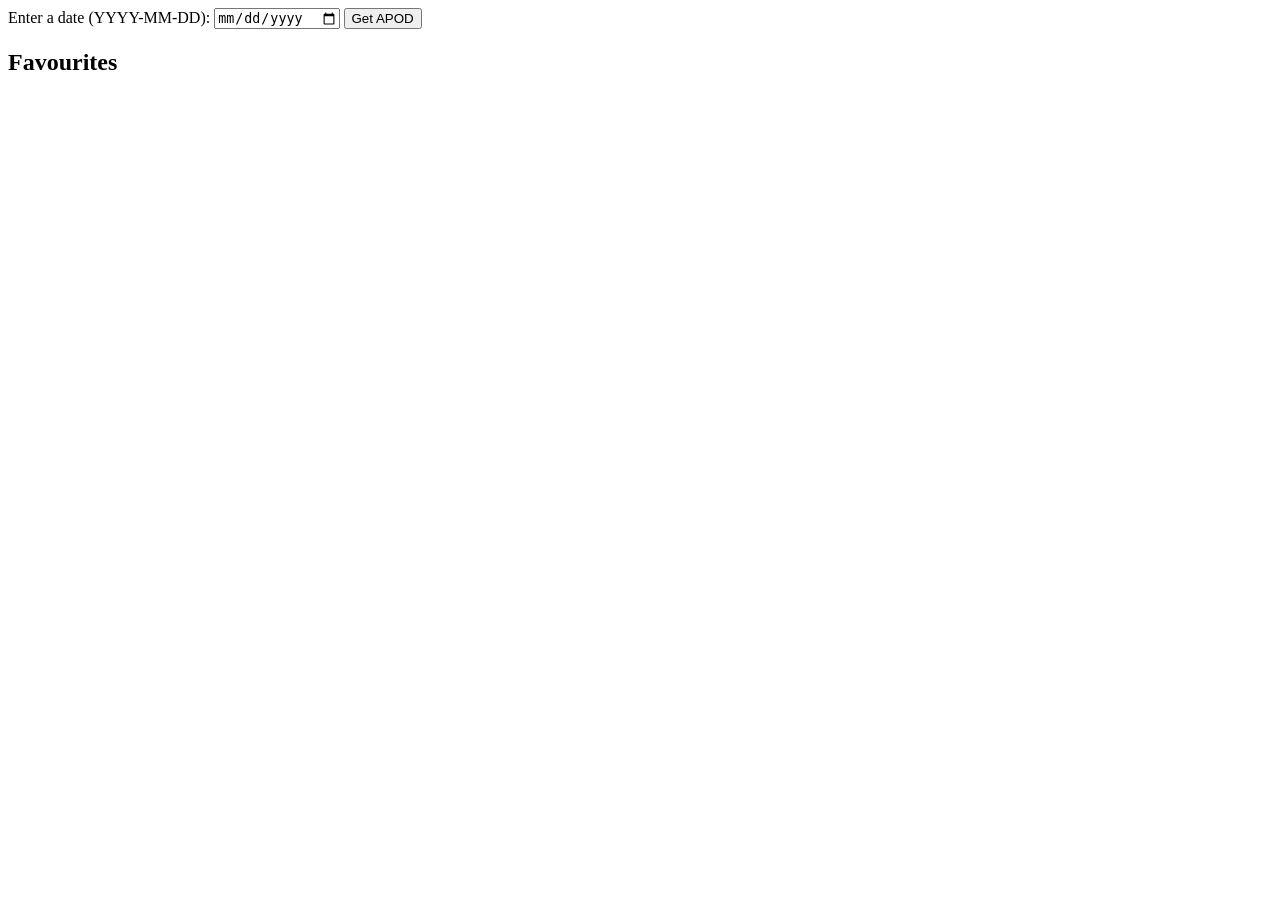
==== index.html @ 4c97408c "Add files via upload" ====
<!DOCTYPE html>
<html lang="en">
<head>
    <meta charset="UTF-8">
    <meta name="viewport" content="width=device-width, initial-scale=1.0">
    <title>APOD Search</title>
    <link rel="stylesheet" href="style.css">
</head>
<body>
    <div class="container">
        <form id="apod-form">
            <label for="date">Enter a date (YYYY-MM-DD):</label>
            <input type="date" id="date" name="date" required>
            <button type="submit">Get APOD</button>
        </form>
        <div id="apod-container"></div>
        <h2>Favourites</h2>
        <div id="favourites-container"></div>
    </div>
    <script src="script.js"></script>
</body>
</html>
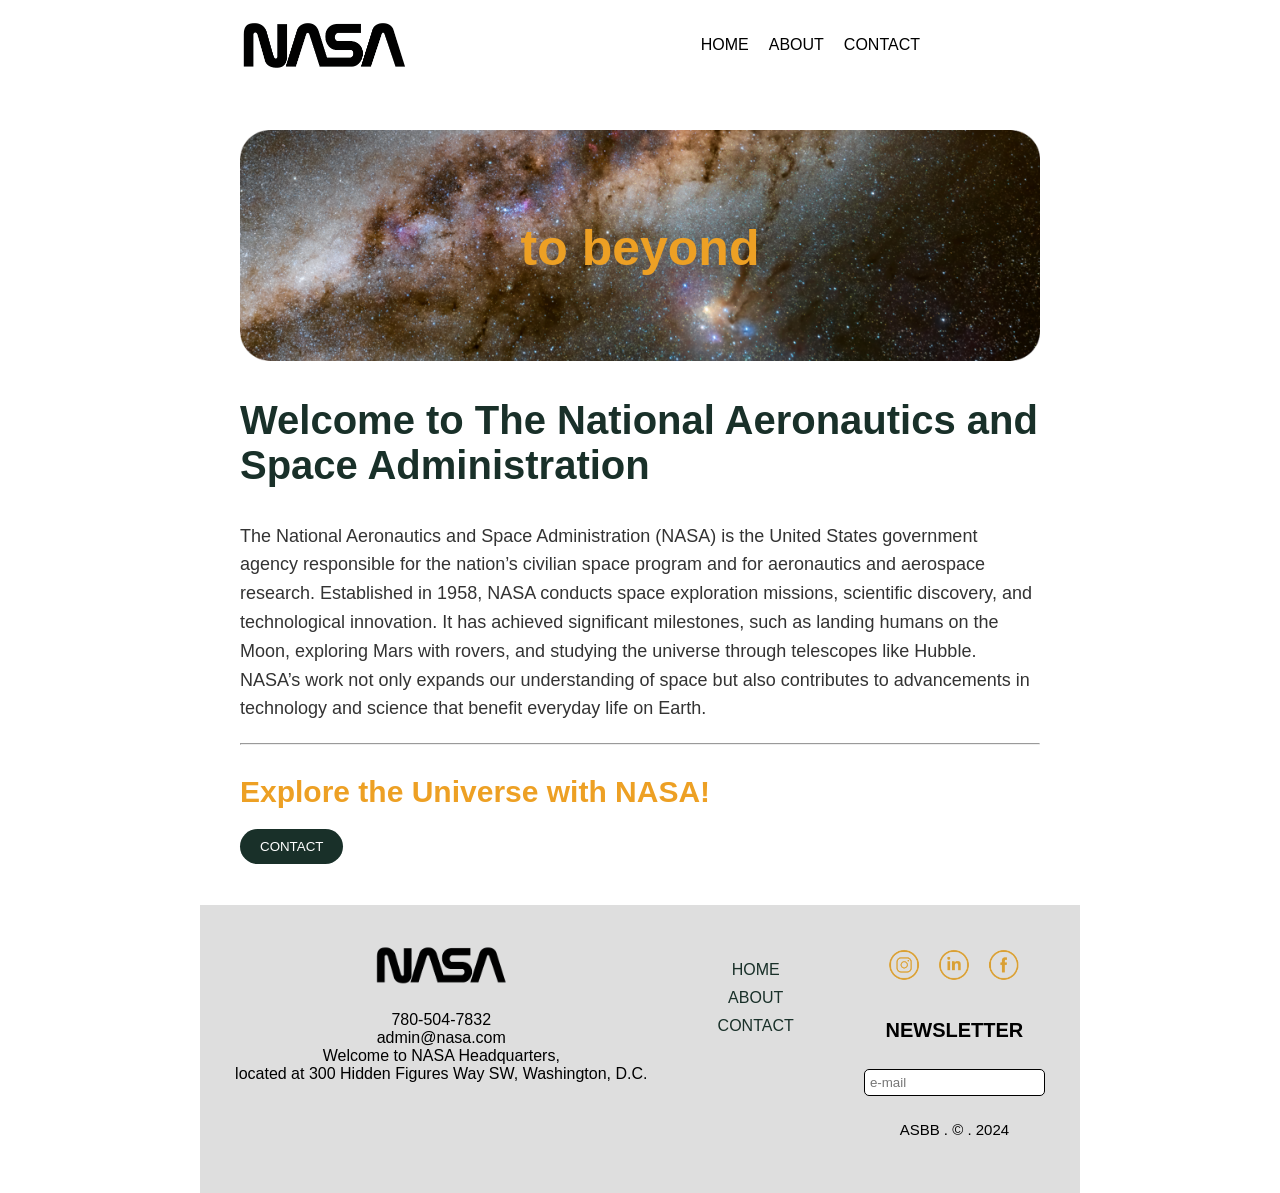
==== commit 7162d5d1: "Capstone part 3 Here are rthe files of Capstone part 3 project." ====
--- a/index.html
+++ b/index.html
@@ -1,22 +1,59 @@
-<!DOCTYPE html>
-<html lang="en">
-<head>
-    <meta charset="UTF-8">
-    <meta name="viewport" content="width=device-width, initial-scale=1.0">
-    <title>APOD Search</title>
-    <link rel="stylesheet" href="style.css">
-</head>
-<body>
-    <div class="container">
-        <form id="apod-form">
-            <label for="date">Enter a date (YYYY-MM-DD):</label>
-            <input type="date" id="date" name="date" required>
-            <button type="submit">Get APOD</button>
-        </form>
-        <div id="apod-container"></div>
-        <h2>Favourites</h2>
-        <div id="favourites-container"></div>
-    </div>
-    <script src="script.js"></script>
-</body>
-</html>+<!DOCTYPE html>
+<html lang="en">
+<head>
+    <meta charset="UTF-8">
+    <meta name="viewport" content="width=device-width, initial-scale=1.0">
+    <title>NASA - Home</title>
+    <link rel="stylesheet" href="css/styles.css">
+</head>
+<body>
+    <header>
+        <img src="images/Nasa_Logo.png" alt="NASA Logo" class="logo">
+        <nav>
+            <ul>
+                <li><a href="index.html">HOME</a></li>
+                <li><a href="about.html">ABOUT</a></li>
+                <li><a href="contact.html">CONTACT</a></li>
+            </ul>
+        </nav>
+    </header>
+    <main>
+        <section class="banner">
+            <img src="images/Nasa_Home.png" alt="NASA Banner">
+            <h1>to beyond</h1>
+        </section>
+        <section class="content">
+            <h2>Welcome to The National Aeronautics and Space Administration</h2>
+            <p>The National Aeronautics and Space Administration (NASA) is the United States government agency responsible for the nation’s civilian space program and for aeronautics and aerospace research. Established in 1958, NASA conducts space exploration missions, scientific discovery, and technological innovation. It has achieved significant milestones, such as landing humans on the Moon, exploring Mars with rovers, and studying the universe through telescopes like Hubble. NASA’s work not only expands our understanding of space but also contributes to advancements in technology and science that benefit everyday life on Earth.</p>
+            <hr>
+            <h3>Explore the Universe with NASA!</h3>
+            <button onclick="location.href='contact.html'">CONTACT</button>
+        </section>
+    </main>
+    <footer>
+        <div class="footer-column">
+            <img src="images/Nasa_Logo.png" alt="NASA Logo" class="logo-footer">
+            <p>780-504-7832<br>admin@nasa.com<br>Welcome to NASA Headquarters, <br>
+                located at 300 Hidden Figures Way SW, Washington, D.C.</p>
+        </div>
+        <div class="footer-column">
+            <ul>
+                <li><a href="index.html">HOME</a></li>
+                <li><a href="about.html">ABOUT</a></li>
+                <li><a href="contact.html">CONTACT</a></li>
+            </ul>
+        </div>
+        <div class="footer-column">
+            <div class="social-icons">
+                <a href="https://www.instagram.com/nasa/"><img src="images/Instagram.png" alt="Instagram"></a>
+                <a href="https://www.linkedin.com/company/nasa/"><img src="images/Linkedin.png" alt="LinkedIn"></a>
+                <a href="https://www.facebook.com/NASA"><img src="images/Facebook.png" alt="Facebook"></a>
+            </div>
+            <h4 class="newsletter-title">NEWSLETTER</h4>
+            <input type="email" placeholder="e-mail" class="newsletter-input">
+            <p class="footer-text">ASBB . © . 2024</p>
+        </div>
+    </footer>
+    <script src="js/script.js"></script>
+</body>
+</html>
--- a/css/styles.css
+++ b/css/styles.css
@@ -0,0 +1,210 @@
+/* Estilos globais */
+body {
+    font-family: Helvetica, sans-serif;
+    margin: 0 200px; /* Margem esquerda e direita de 200 pixels */
+    padding: 0;
+    box-sizing: border-box;
+}
+
+/* Estilos do cabeçalho */
+header {
+    display: flex;
+    align-items: center;
+    padding: 20px 40px;
+    background-color: #FFFFFF; /* Fundo branco */
+    justify-content: space-between; /* Alinha o conteúdo do cabeçalho */
+}
+
+nav {
+    margin-right: 100px; /* Adiciona a margem de 100 pixels à direita do menu */
+}
+
+header .logo {
+    height: 50px;
+    margin-right: 20px;
+}
+
+nav ul {
+    display: flex;
+    list-style: none;
+    padding: 0;
+}
+
+nav ul li {
+    margin-right: 20px;
+}
+
+nav ul li a {
+    text-decoration: none;
+    color: #000000; /* Letras na cor preta */
+}
+
+nav ul li a.active,
+nav ul li a:hover {
+    color: #EDA024;
+}
+
+/* Estilos principais */
+main {
+    padding: 40px;
+}
+
+.banner {
+    position: relative;
+    text-align: center;
+    color: white;
+}
+
+.banner img {
+    width: 100%;
+    height: auto;
+}
+
+.banner h1 {
+    position: absolute;
+    top: 50%;
+    left: 50%;
+    transform: translate(-50%, -50%);
+    font-size: 50px;
+    color: #EDA024;
+    margin: 0;
+}
+
+/* Estilos da seção de conteúdo */
+.content {
+    margin-top: 20px;
+}
+
+.content h2 {
+    font-size: 40px;
+    color: #193029;
+}
+
+.content p {
+    font-size: 18px;
+    color: #333;
+    line-height: 1.6;
+}
+
+.content hr {
+    margin: 20px 0;
+}
+
+.content h3 {
+    font-size: 30px;
+    color: #EDA024;
+    margin-bottom: 20px;
+}
+
+.content button {
+    background-color: #193029;
+    color: white;
+    border: none;
+    border-radius: 25px;
+    padding: 10px 20px;
+    cursor: pointer;
+}
+
+/* Estilos da seção de formulário */
+form {
+    max-width: 600px;
+    margin: 0 auto;
+}
+
+.form-label {
+    color: #193029;
+    font-size: 20px;
+    display: block;
+    margin-bottom: 10px;
+}
+
+.form-input,
+.form-control {
+    width: 100%;
+    padding: 10px;
+    margin-bottom: 20px;
+    border-radius: 5px;
+    border: 1px solid #193029;
+}
+
+.form-button {
+    background-color: #193029;
+    color: white;
+    border: none;
+    border-radius: 25px;
+    padding: 10px 20px;
+    cursor: pointer;
+}
+
+/* Estilos do rodapé */
+footer {
+    background-color: #DEDEDE;
+    margin: 0%;
+    display: flex;
+    justify-content: space-around;
+    padding: 40px 0;
+    border-top: 1px solid white;
+    text-align: left;
+}
+
+.footer-column {
+    display: flex;
+    flex-direction: column;
+    align-items: center;
+    text-align: center;
+}
+
+.footer-column ul {
+    list-style: none;
+    padding: 0;
+}
+
+.footer-column ul li {
+    margin-bottom: 10px;
+}
+
+.footer-column ul li a {
+    text-decoration: none;
+    color: #193029;
+}
+
+.footer-column img {
+    margin-bottom: 20px;
+}
+
+/* Ajuste do logo do rodapé */
+.footer-column img {
+    height: 40px;
+    width: auto; /* Mantém a proporção da largura */
+    margin-bottom: 10px;
+}
+
+.footer-column .social-icons {
+    display: flex;
+    justify-content: center;
+    gap: 10px; /* Espaço entre as imagens */
+}
+
+.footer-column .social-icons img {
+    max-height: 40px;
+    height: auto; /* Mantém a proporção da altura */
+}
+
+.newsletter-title {
+    font-size: 20px;
+    font-family: Helvetica;
+    margin-top: 20px;
+}
+
+.newsletter-input {
+    border: 1px solid black;
+    border-radius: 5px;
+    padding: 5px;
+    margin-bottom: 10px;
+    background-color: white;
+}
+
+.footer-text {
+    font-size: 15px;
+    font-family: Helvetica;
+}
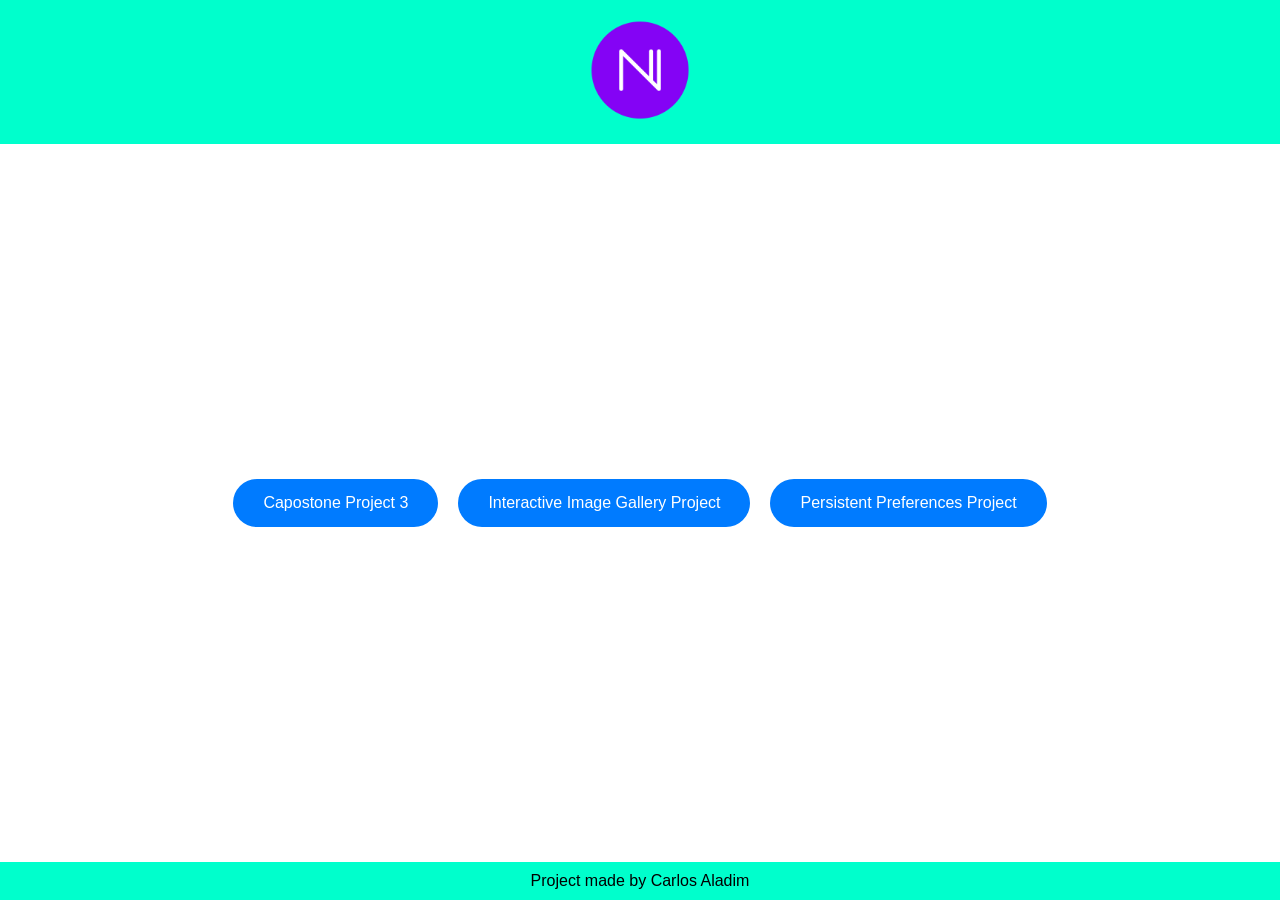
==== commit 8beb92fa: "Commit Part 4" ====
--- a/index.html
+++ b/index.html
@@ -1,59 +1,24 @@
-<!DOCTYPE html>
-<html lang="en">
-<head>
-    <meta charset="UTF-8">
-    <meta name="viewport" content="width=device-width, initial-scale=1.0">
-    <title>NASA - Home</title>
-    <link rel="stylesheet" href="css/styles.css">
-</head>
-<body>
-    <header>
-        <img src="images/Nasa_Logo.png" alt="NASA Logo" class="logo">
-        <nav>
-            <ul>
-                <li><a href="index.html">HOME</a></li>
-                <li><a href="about.html">ABOUT</a></li>
-                <li><a href="contact.html">CONTACT</a></li>
-            </ul>
-        </nav>
-    </header>
-    <main>
-        <section class="banner">
-            <img src="images/Nasa_Home.png" alt="NASA Banner">
-            <h1>to beyond</h1>
-        </section>
-        <section class="content">
-            <h2>Welcome to The National Aeronautics and Space Administration</h2>
-            <p>The National Aeronautics and Space Administration (NASA) is the United States government agency responsible for the nation’s civilian space program and for aeronautics and aerospace research. Established in 1958, NASA conducts space exploration missions, scientific discovery, and technological innovation. It has achieved significant milestones, such as landing humans on the Moon, exploring Mars with rovers, and studying the universe through telescopes like Hubble. NASA’s work not only expands our understanding of space but also contributes to advancements in technology and science that benefit everyday life on Earth.</p>
-            <hr>
-            <h3>Explore the Universe with NASA!</h3>
-            <button onclick="location.href='contact.html'">CONTACT</button>
-        </section>
-    </main>
-    <footer>
-        <div class="footer-column">
-            <img src="images/Nasa_Logo.png" alt="NASA Logo" class="logo-footer">
-            <p>780-504-7832<br>admin@nasa.com<br>Welcome to NASA Headquarters, <br>
-                located at 300 Hidden Figures Way SW, Washington, D.C.</p>
-        </div>
-        <div class="footer-column">
-            <ul>
-                <li><a href="index.html">HOME</a></li>
-                <li><a href="about.html">ABOUT</a></li>
-                <li><a href="contact.html">CONTACT</a></li>
-            </ul>
-        </div>
-        <div class="footer-column">
-            <div class="social-icons">
-                <a href="https://www.instagram.com/nasa/"><img src="images/Instagram.png" alt="Instagram"></a>
-                <a href="https://www.linkedin.com/company/nasa/"><img src="images/Linkedin.png" alt="LinkedIn"></a>
-                <a href="https://www.facebook.com/NASA"><img src="images/Facebook.png" alt="Facebook"></a>
-            </div>
-            <h4 class="newsletter-title">NEWSLETTER</h4>
-            <input type="email" placeholder="e-mail" class="newsletter-input">
-            <p class="footer-text">ASBB . © . 2024</p>
-        </div>
-    </footer>
-    <script src="js/script.js"></script>
-</body>
-</html>
+<!DOCTYPE html>
+<html lang="en">
+<head>
+    <meta charset="UTF-8">
+    <meta name="viewport" content="width=device-width, initial-scale=1.0">
+    <title>Capstone Projects Page - Carlos Aladim</title>
+    <link rel="stylesheet" href="styles.css">
+</head>
+<body>
+    <header>
+        <img src="logo.jpg" alt="Logo" class="logo">
+    </header>
+    <main>
+        <div class="button-container">
+            <button class="project-button" onclick="window.location.href='Project-1/index.html'">Capostone Project 3</button>
+            <button class="project-button" onclick="window.location.href='Project-2/index.html'">Interactive Image Gallery Project</button>
+            <button class="project-button" onclick="window.location.href='Project-3/index.html'">Persistent Preferences Project</button>
+        </div>
+    </main>
+    <footer>
+        Project made by Carlos Aladim
+    </footer>
+</body>
+</html>
--- a/styles.css
+++ b/styles.css
@@ -0,0 +1,56 @@
+body {
+    font-family: Arial, sans-serif;
+    margin: 0;
+    padding: 0;
+    display: flex;
+    flex-direction: column;
+    justify-content: space-between;
+    min-height: 100vh;
+}
+
+header {
+    background-color: #00ffcc;
+    padding: 20px;
+    text-align: center;
+}
+
+.logo {
+    max-width: 100px;
+}
+
+main {
+    flex: 1;
+    display: flex;
+    justify-content: center;
+    align-items: center;
+}
+
+.button-container {
+    display: flex;
+    justify-content: center;
+    gap: 20px;
+}
+
+.project-button {
+    background-color: #007bff;
+    color: white;
+    border: none;
+    padding: 15px 30px;
+    font-size: 16px;
+    cursor: pointer;
+    transition: background-color 0.3s, transform 0.3s;
+    border-radius: 100px;
+}
+
+.project-button:hover {
+    background-color: #0056b3;
+    transform: scale(1.05);
+    cursor: pointer;
+}
+
+footer {
+    background-color: #00ffcc;    
+    color: #000000;
+    text-align: center;
+    padding: 10px;
+}
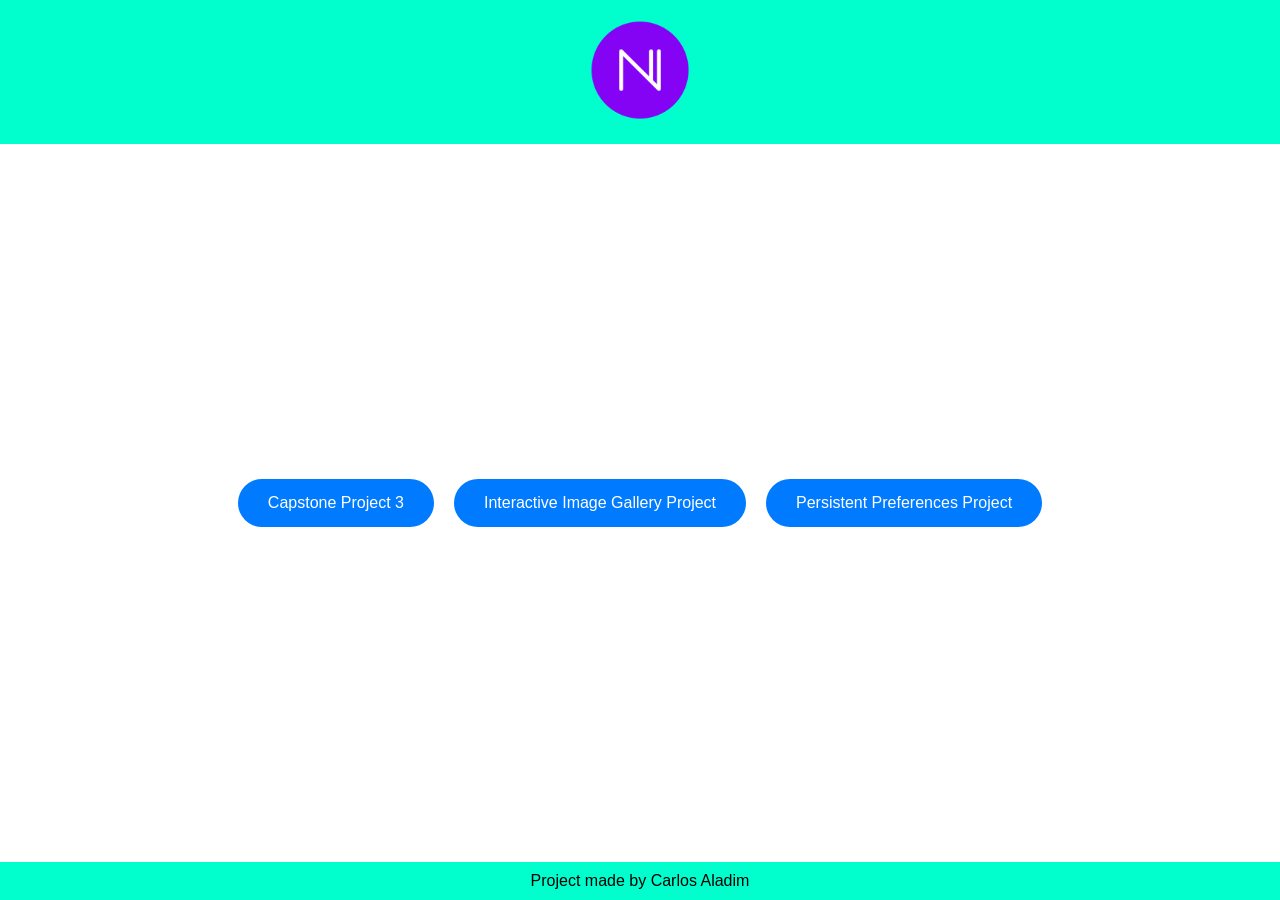
==== commit db20f30b: "Update index.html" ====
--- a/index.html
+++ b/index.html
@@ -12,7 +12,7 @@
     </header>
     <main>
         <div class="button-container">
-            <button class="project-button" onclick="window.location.href='Project-1/index.html'">Capostone Project 3</button>
+            <button class="project-button" onclick="window.location.href='Project-1/index.html'">Capstone Project 3</button>
             <button class="project-button" onclick="window.location.href='Project-2/index.html'">Interactive Image Gallery Project</button>
             <button class="project-button" onclick="window.location.href='Project-3/index.html'">Persistent Preferences Project</button>
         </div>
